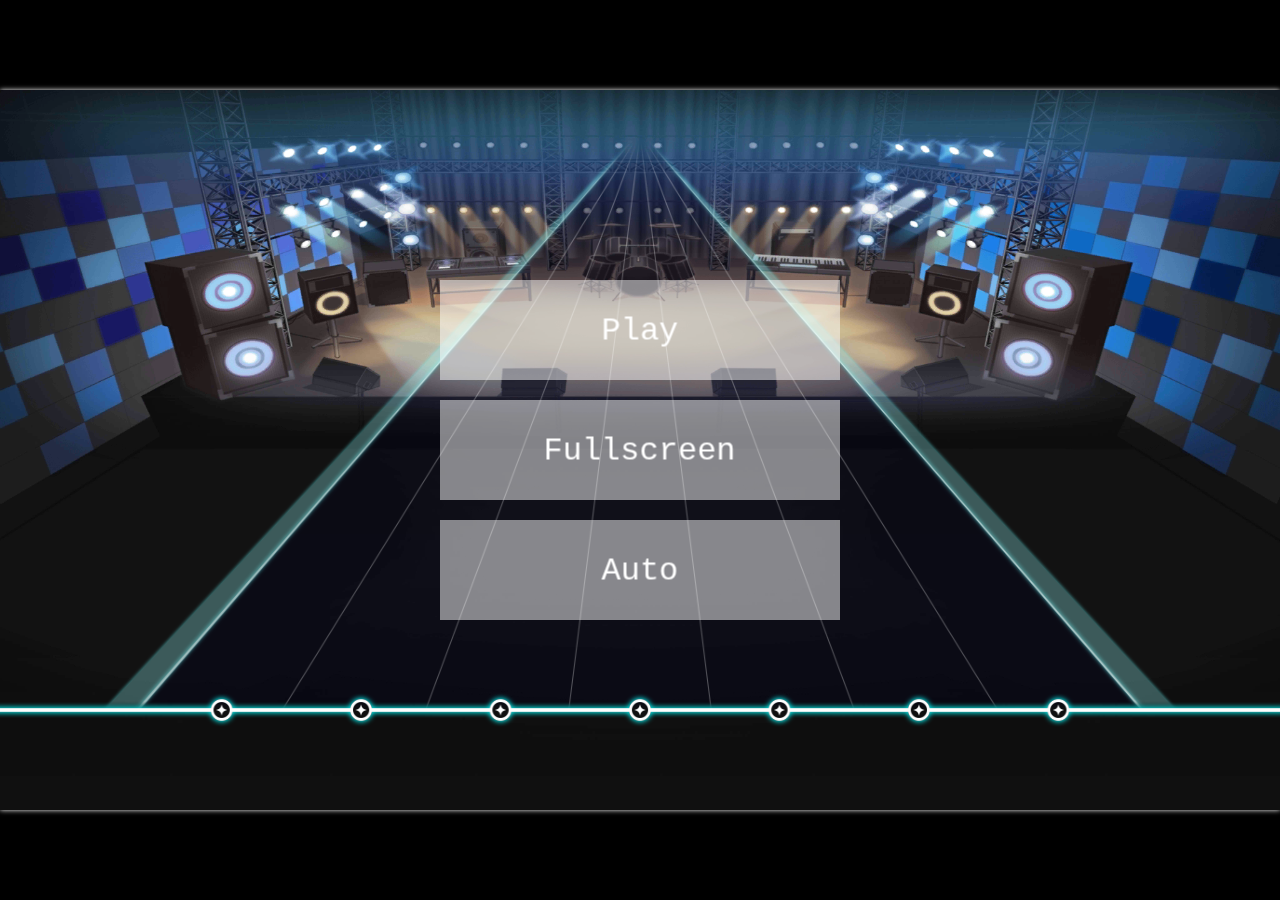
==== bgdss/index.html @ a548fcfd "Update 1st version of BGDSS" ====
<!DOCTYPE html>
<html>
<head>
	<meta charset="UTF-8">
	<meta name="viewport" content="width=device-width, initial-scale=1.0">
	<meta http-equiv="X-UA-Compatible" content="ie=edge">
	<title>BDSS</title>
	<link rel="stylesheet" href="css/game.css">
	<link rel="stylesheet" href="css/common.css">
	<script src="js/lib/phaser.min.js"></script>
	<script type="module" src="js/index.js"></script>
</head>
<body>
<div id="dpi"></div>
<div id="game-main">

</div>
</body>
</html>
---- bgdss/css/game.css ----
#game-main {
	height: 100%;
	width: 100%;
	background-color: black;
	overflow: hidden;
}

#game-main canvas {
	box-shadow: 0 0 5px white;
}

body {
	background-color: black;
}
---- bgdss/css/common.css ----
html, body {
	margin: 0;
	padding: 0;
	width: 100%;
	height: 100%;
}

#dpi {
	height: 1in;
	width: 1in;
	left: 100%;
	position: fixed;
	top: 100%;
}
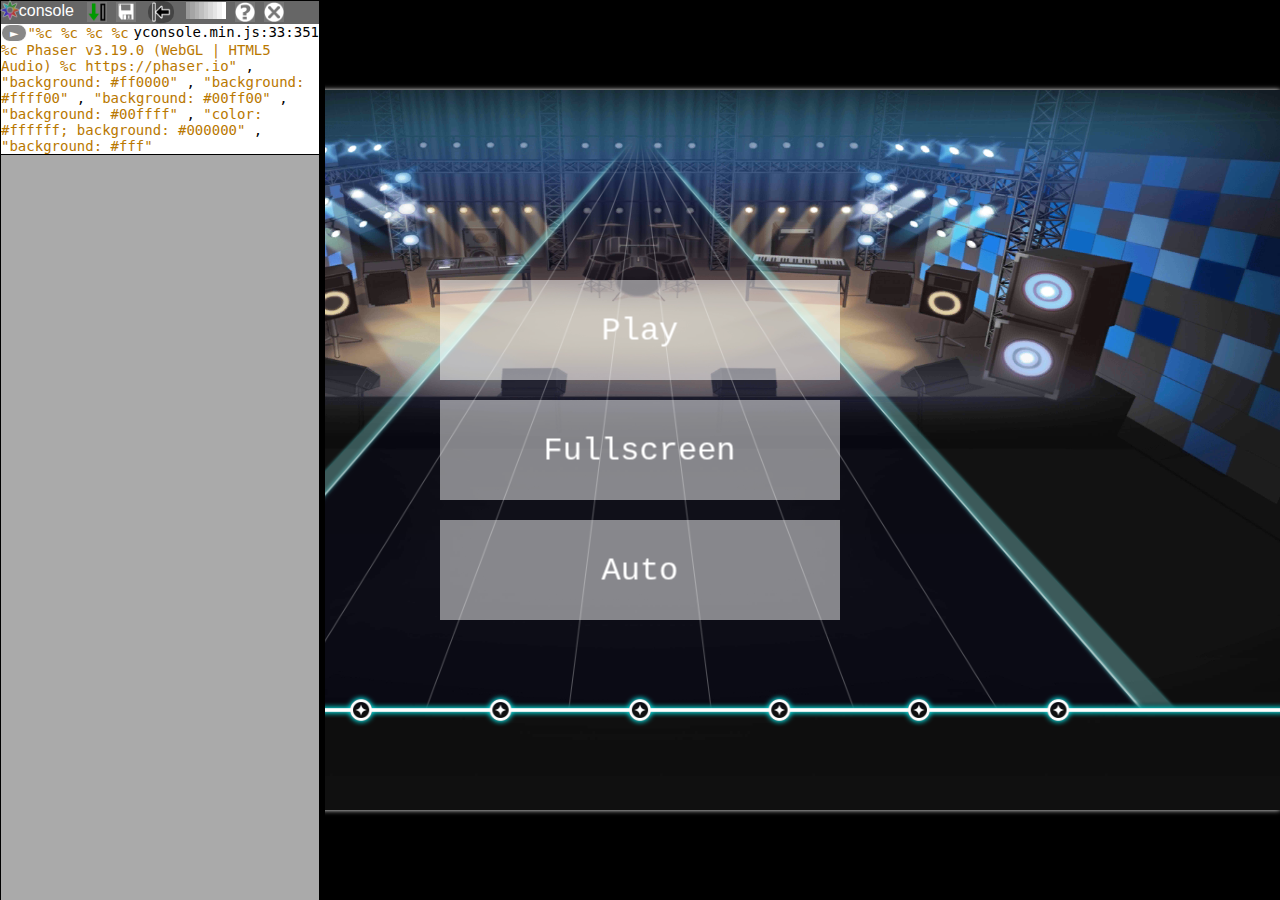
==== commit b8239f8c: "Add yconsole" ====
--- a/bgdss/index.html
+++ b/bgdss/index.html
@@ -4,11 +4,13 @@
 	<meta charset="UTF-8">
 	<meta name="viewport" content="width=device-width, initial-scale=1.0">
 	<meta http-equiv="X-UA-Compatible" content="ie=edge">
-	<title>BDSS</title>
+	<title>BGDSS</title>
 	<link rel="stylesheet" href="css/game.css">
 	<link rel="stylesheet" href="css/common.css">
 	<script src="js/lib/phaser.min.js"></script>
 	<script type="module" src="js/index.js"></script>
+	<script type="text/javascript" src="js/lib/yconsole.min.js"></script> 
+	<script type="text/javascript" >YConsole.show();</script> 
 </head>
 <body>
 <div id="dpi"></div>
--- a/bgdss/css/game.css
+++ b/bgdss/css/game.css
@@ -3,6 +3,7 @@
 	width: 100%;
 	background-color: black;
 	overflow: hidden;
+	touch-action: none;
 }
 
 #game-main canvas {
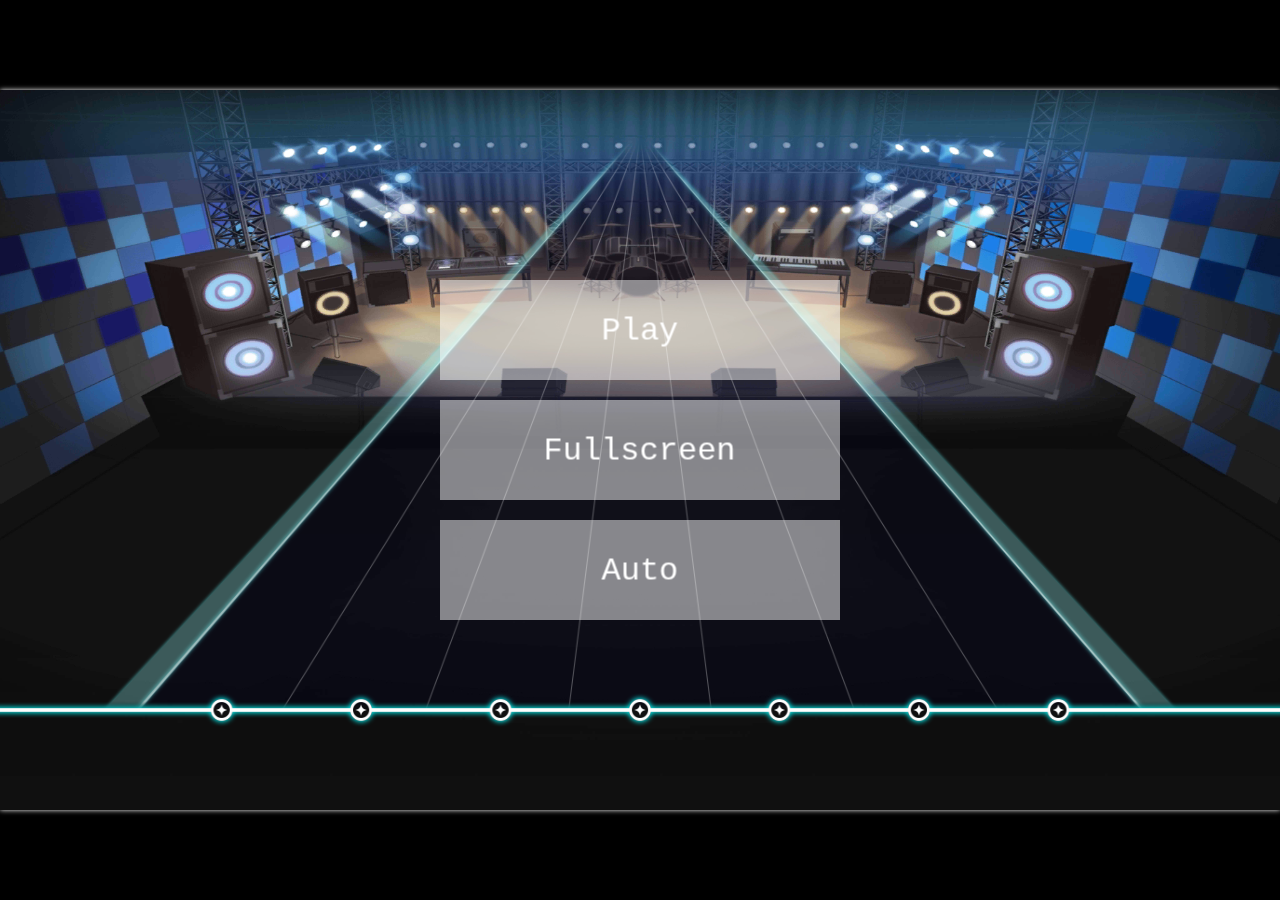
==== commit 2832cca0: "use howler.js" ====
--- a/bgdss/index.html
+++ b/bgdss/index.html
@@ -8,9 +8,9 @@
 	<link rel="stylesheet" href="css/game.css">
 	<link rel="stylesheet" href="css/common.css">
 	<script src="js/lib/phaser.min.js"></script>
+	<script src="js/lib/howler.min.js"></script>
+	<script src="js/lib/yconsole.min.js"></script> 
 	<script type="module" src="js/index.js"></script>
-	<script type="text/javascript" src="js/lib/yconsole.min.js"></script> 
-	<script type="text/javascript" >YConsole.show();</script> 
 </head>
 <body>
 <div id="dpi"></div>
--- a/bgdss/css/game.css
+++ b/bgdss/css/game.css
@@ -10,6 +10,11 @@
 	box-shadow: 0 0 5px white;
 }
 
+html, body {
+  overflow-x: hidden;
+	touch-action: none;
+}
 body {
+  position: relative;
 	background-color: black;
 }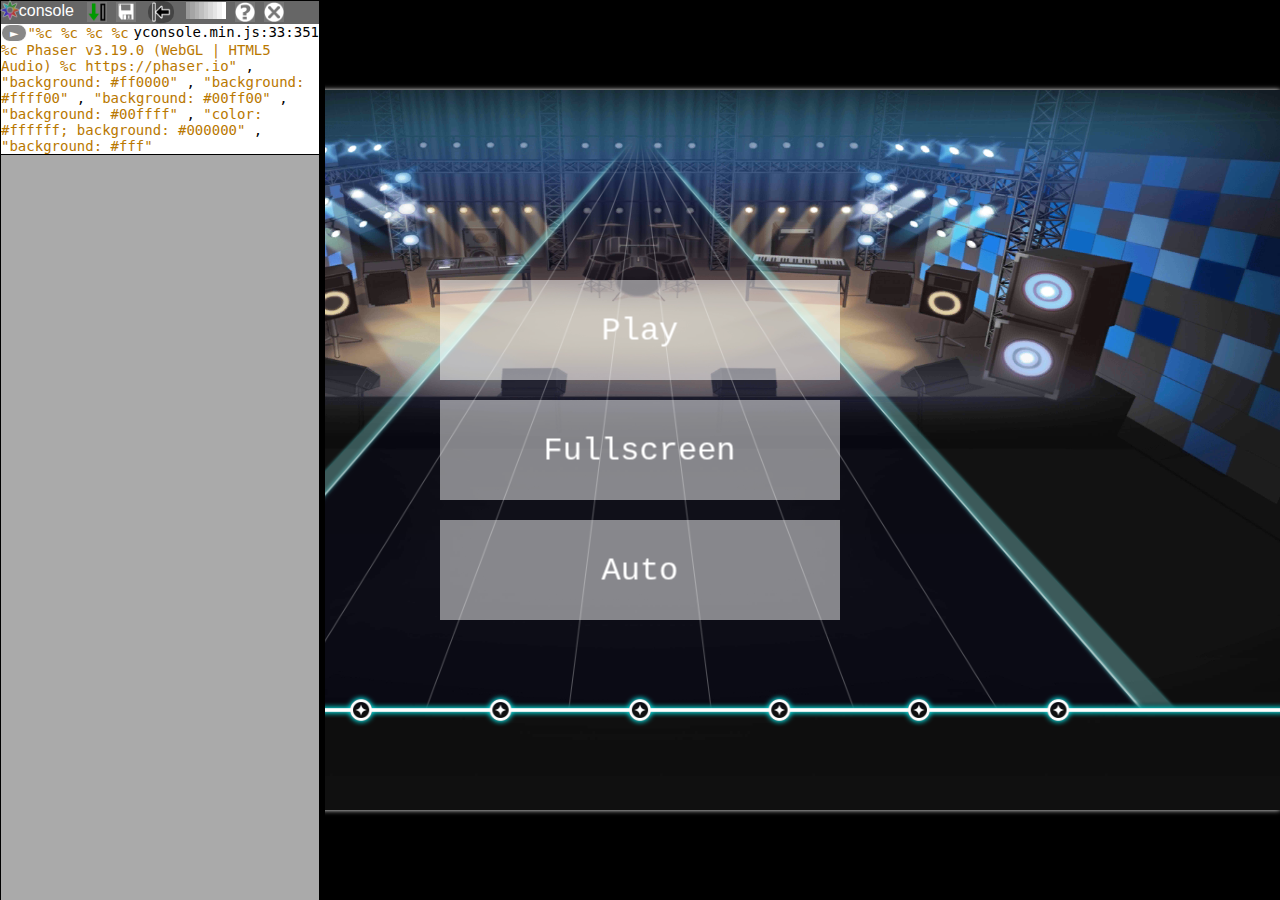
==== commit b329a019: "show yconsole" ====
--- a/bgdss/index.html
+++ b/bgdss/index.html
@@ -11,6 +11,7 @@
 	<script src="js/lib/howler.min.js"></script>
 	<script src="js/lib/yconsole.min.js"></script> 
 	<script type="module" src="js/index.js"></script>
+	<script type="text/javascript" >YConsole.show();</script> 
 </head>
 <body>
 <div id="dpi"></div>
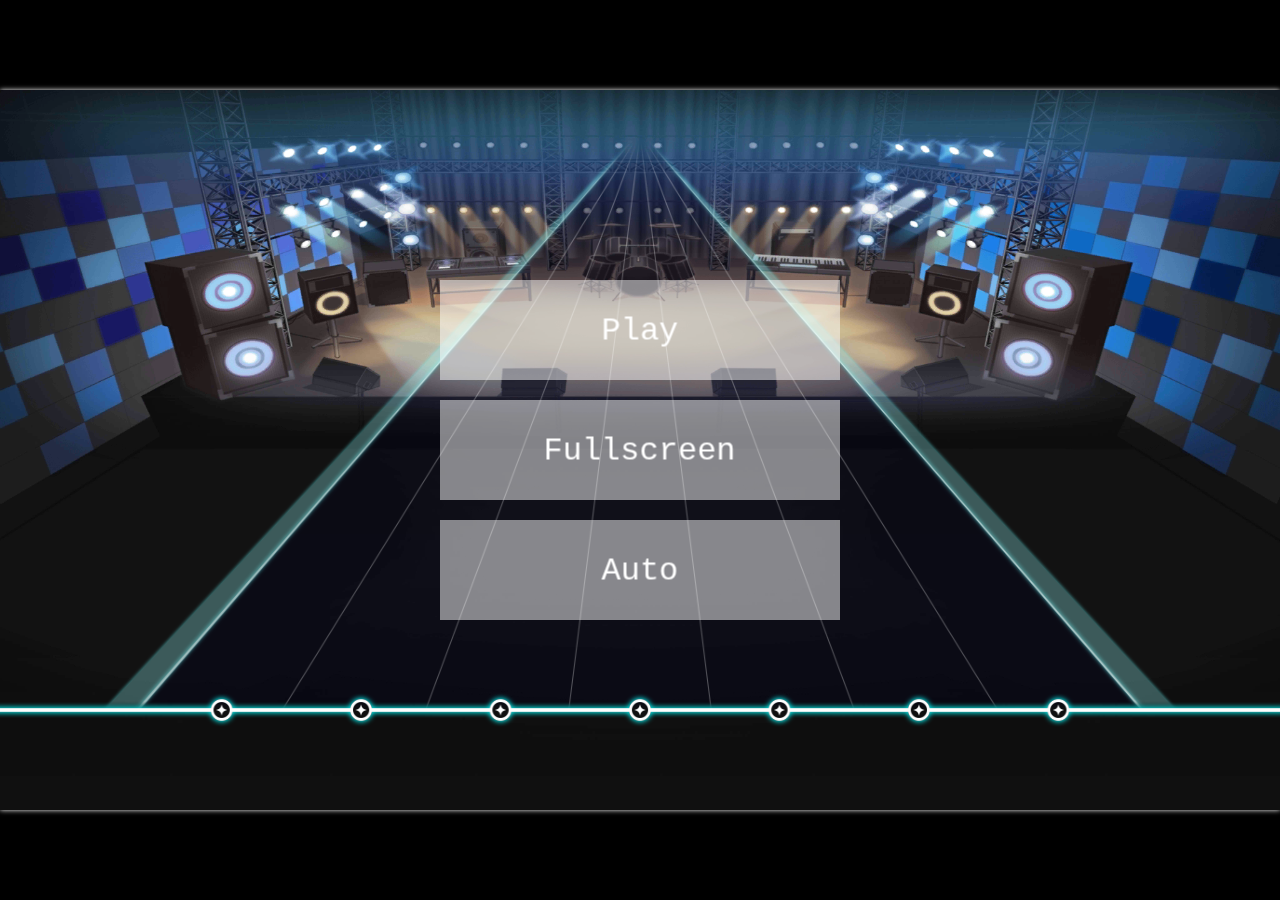
==== commit 0e9eecc4: "Update chart" ====
--- a/bgdss/index.html
+++ b/bgdss/index.html
@@ -11,7 +11,7 @@
 	<script src="js/lib/howler.min.js"></script>
 	<script src="js/lib/yconsole.min.js"></script> 
 	<script type="module" src="js/index.js"></script>
-	<script type="text/javascript" >YConsole.show();</script> 
+	<!-- <script type="text/javascript" >YConsole.show();</script>  -->
 </head>
 <body>
 <div id="dpi"></div>
